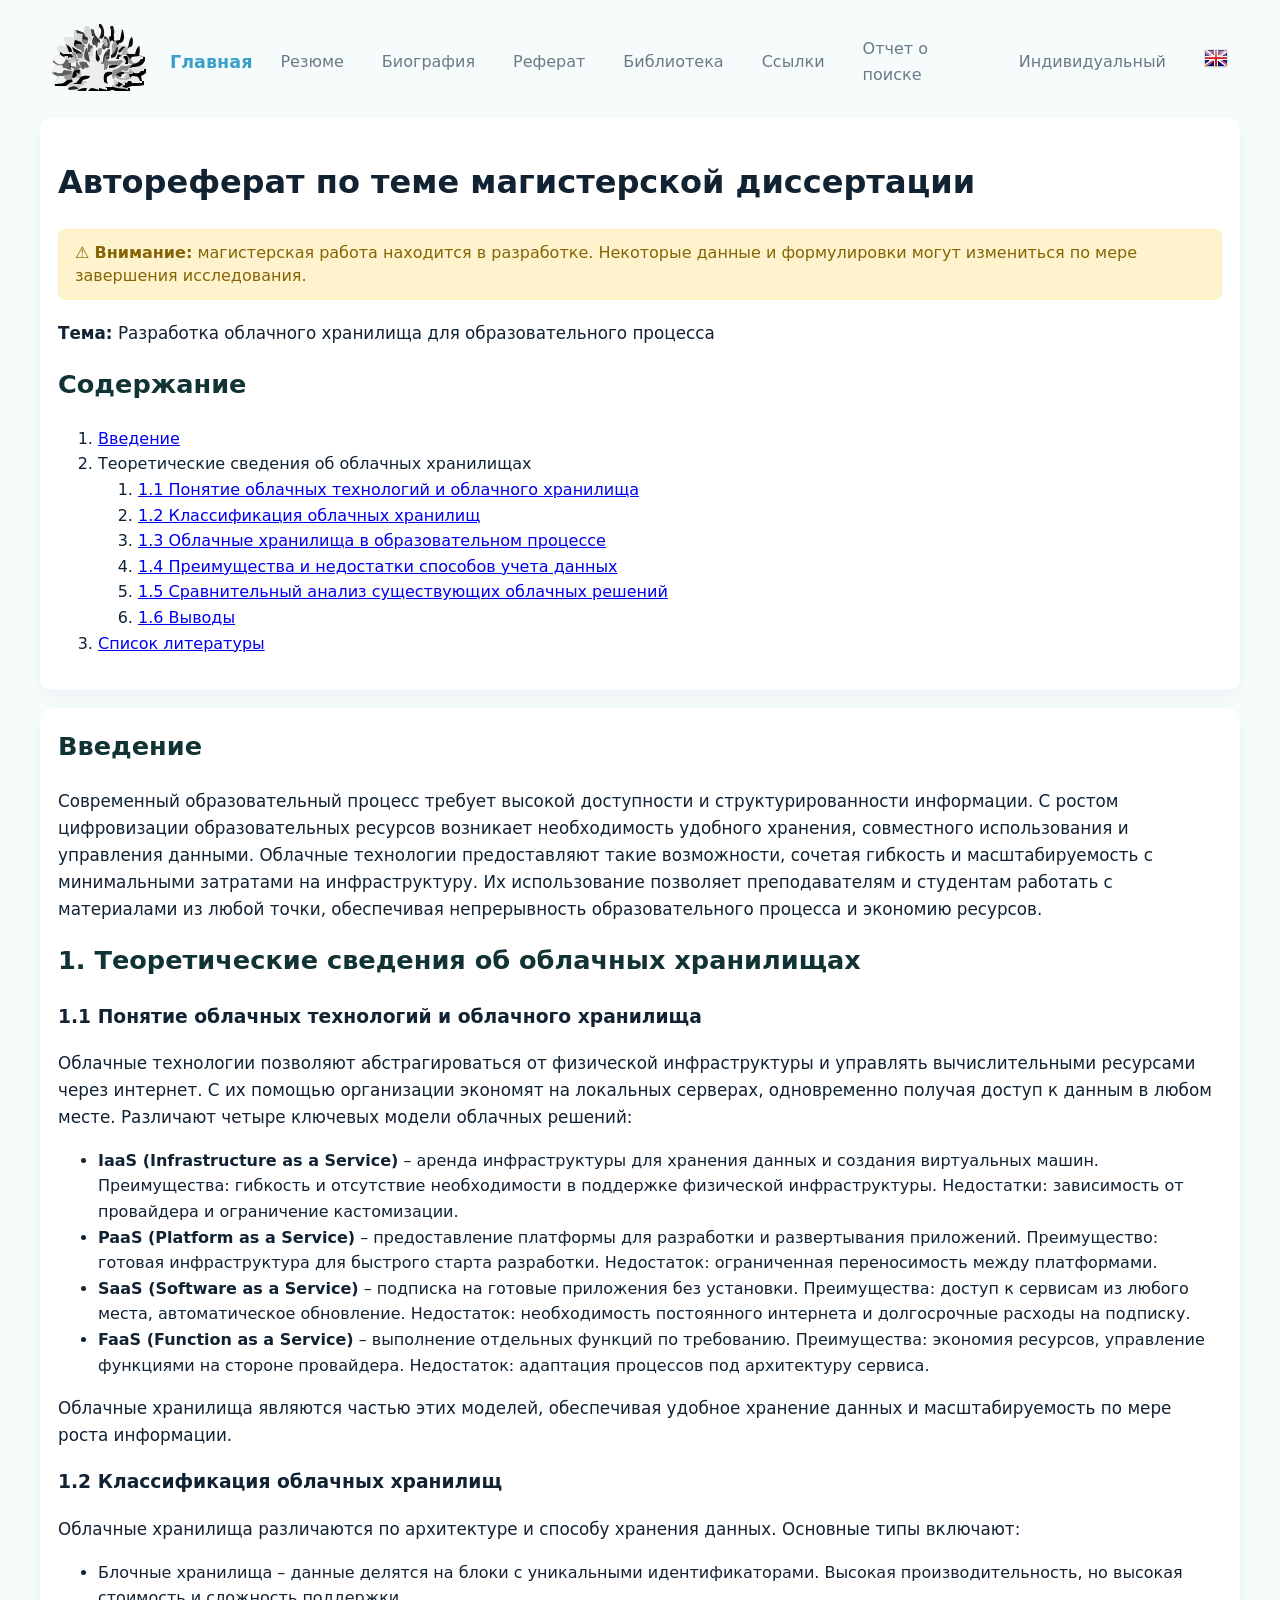
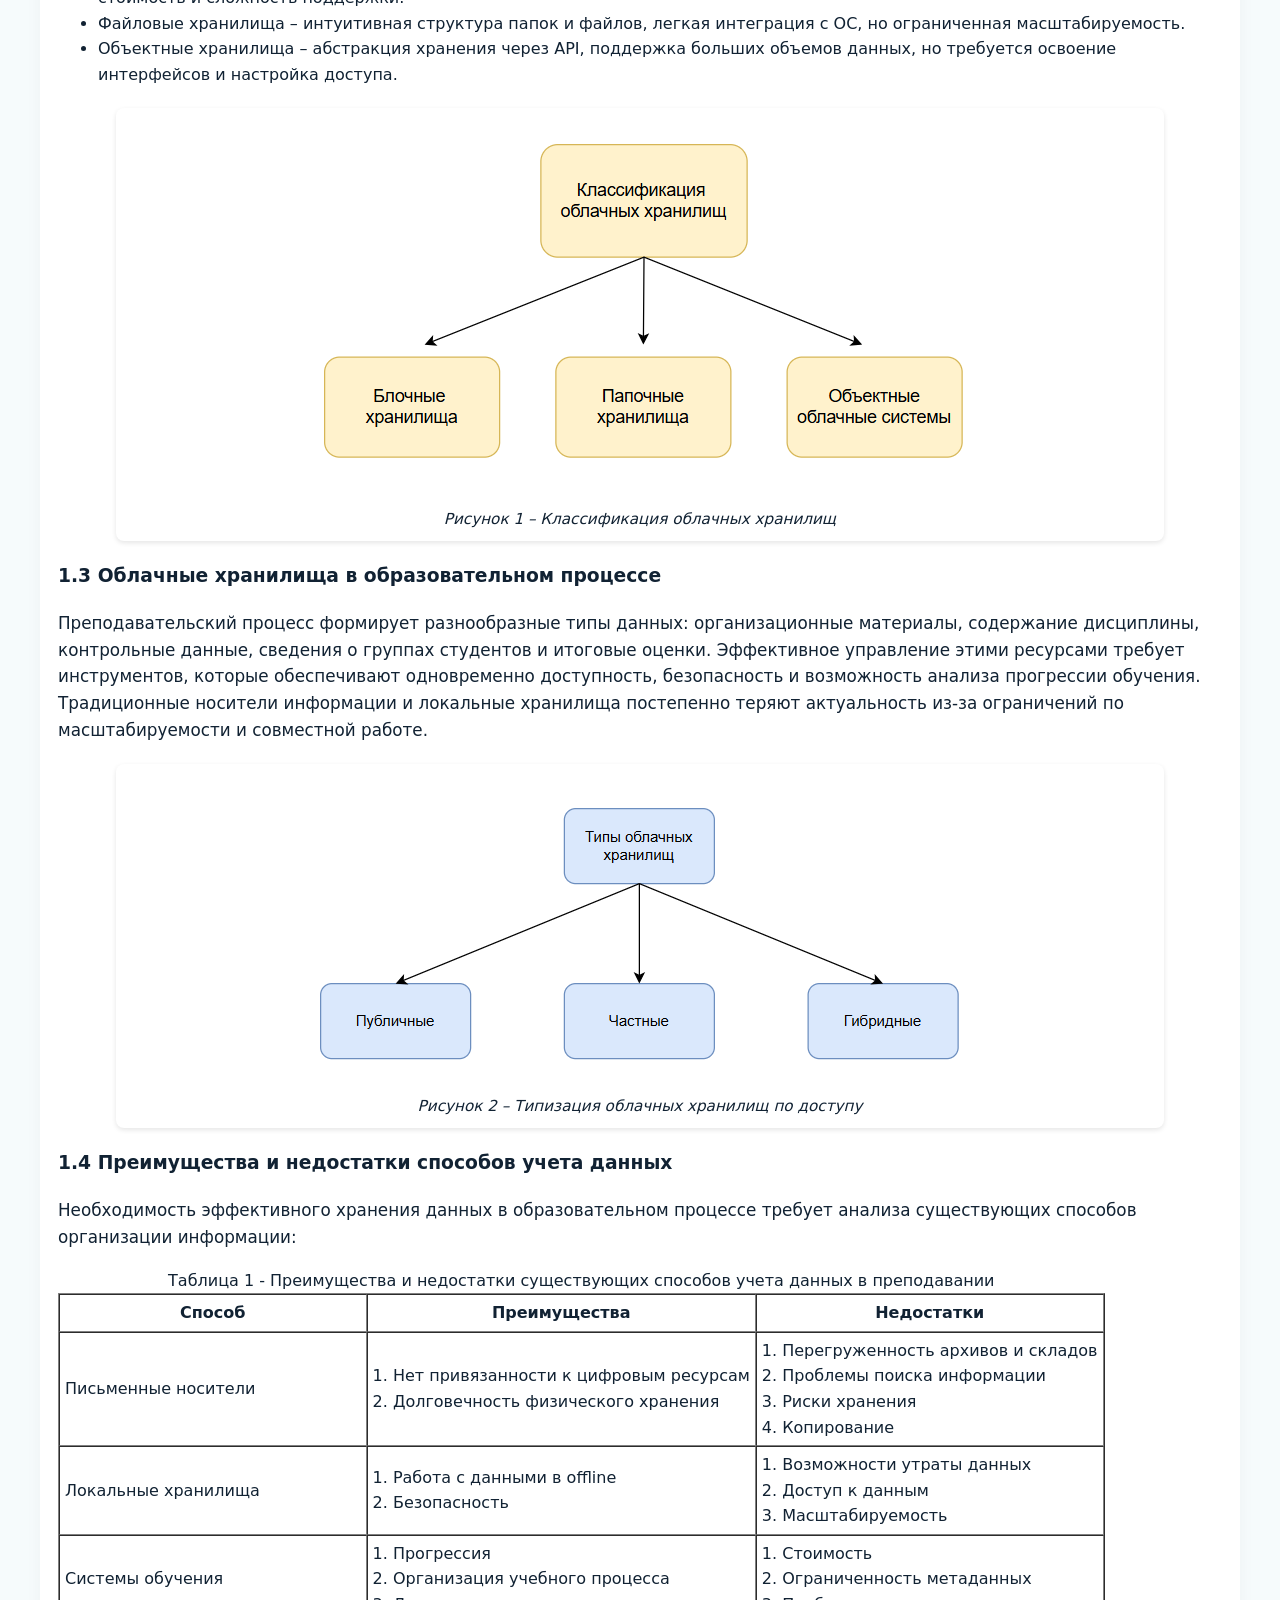
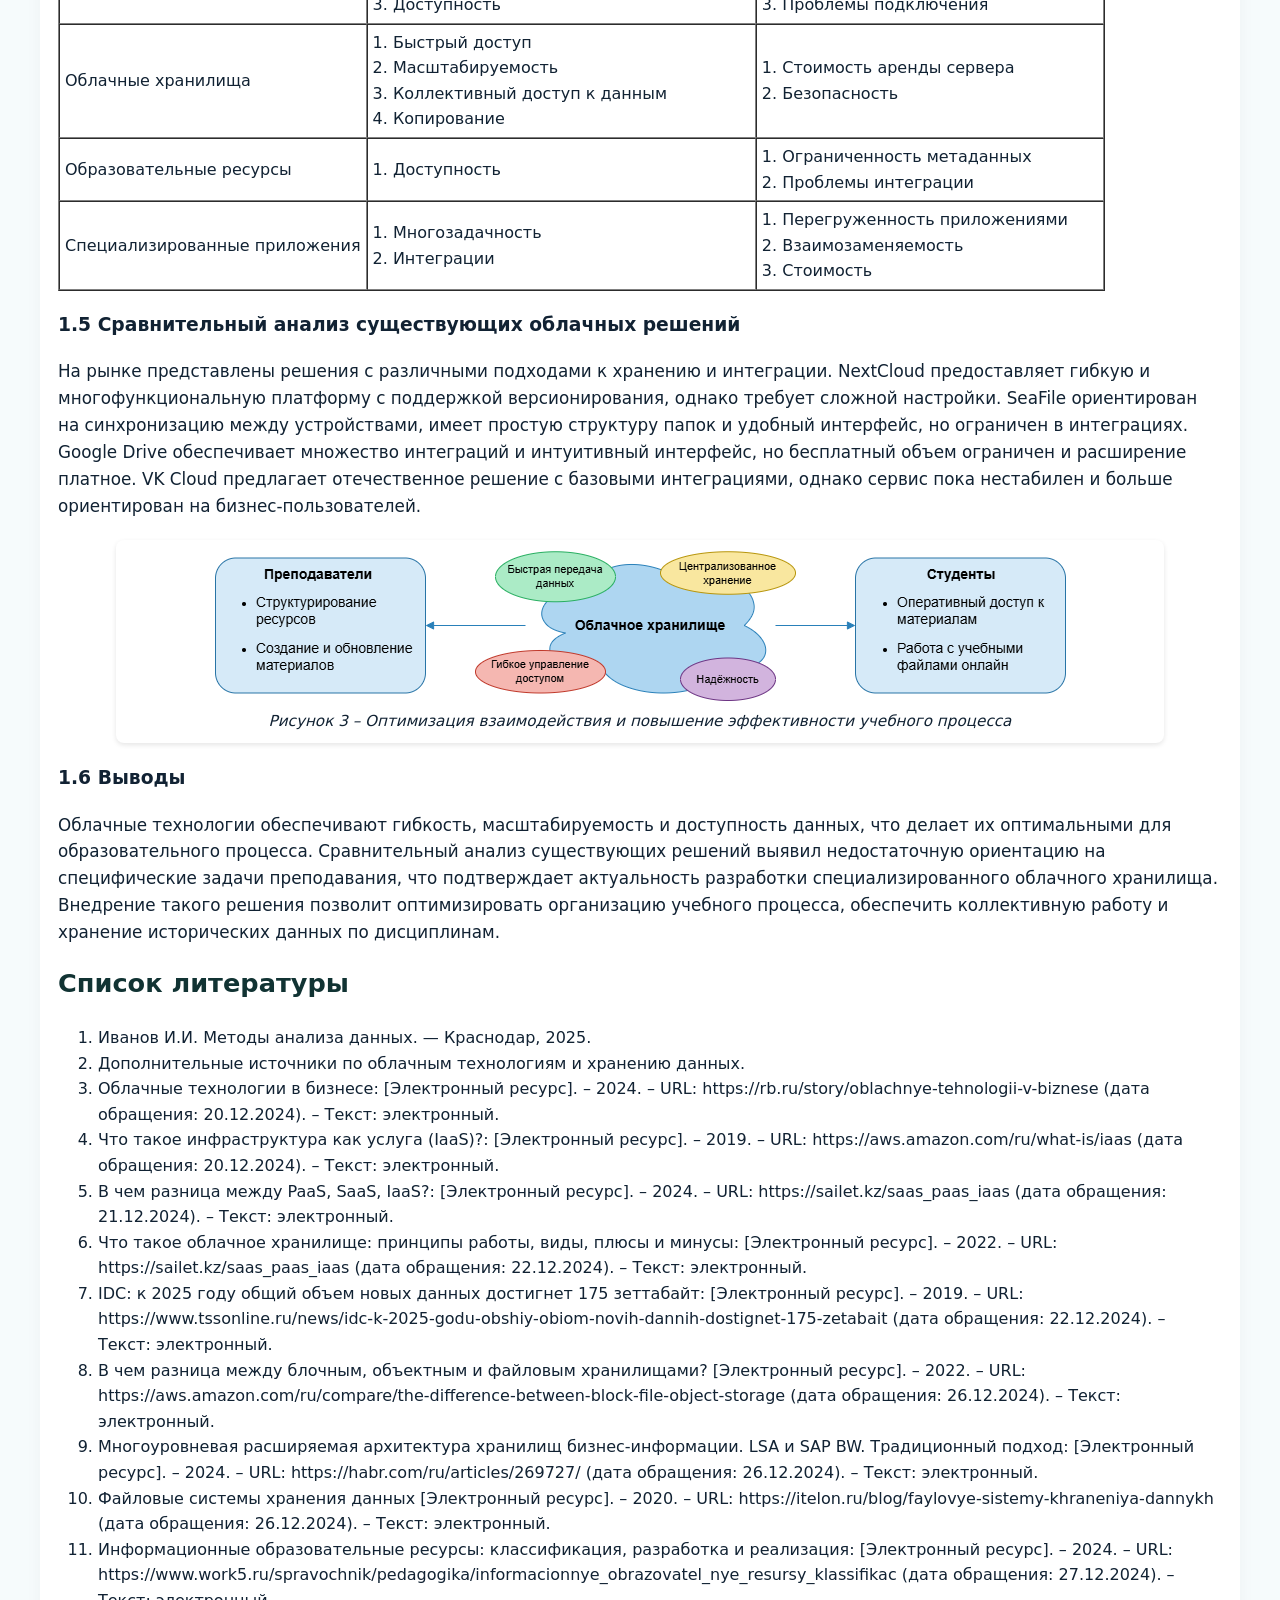
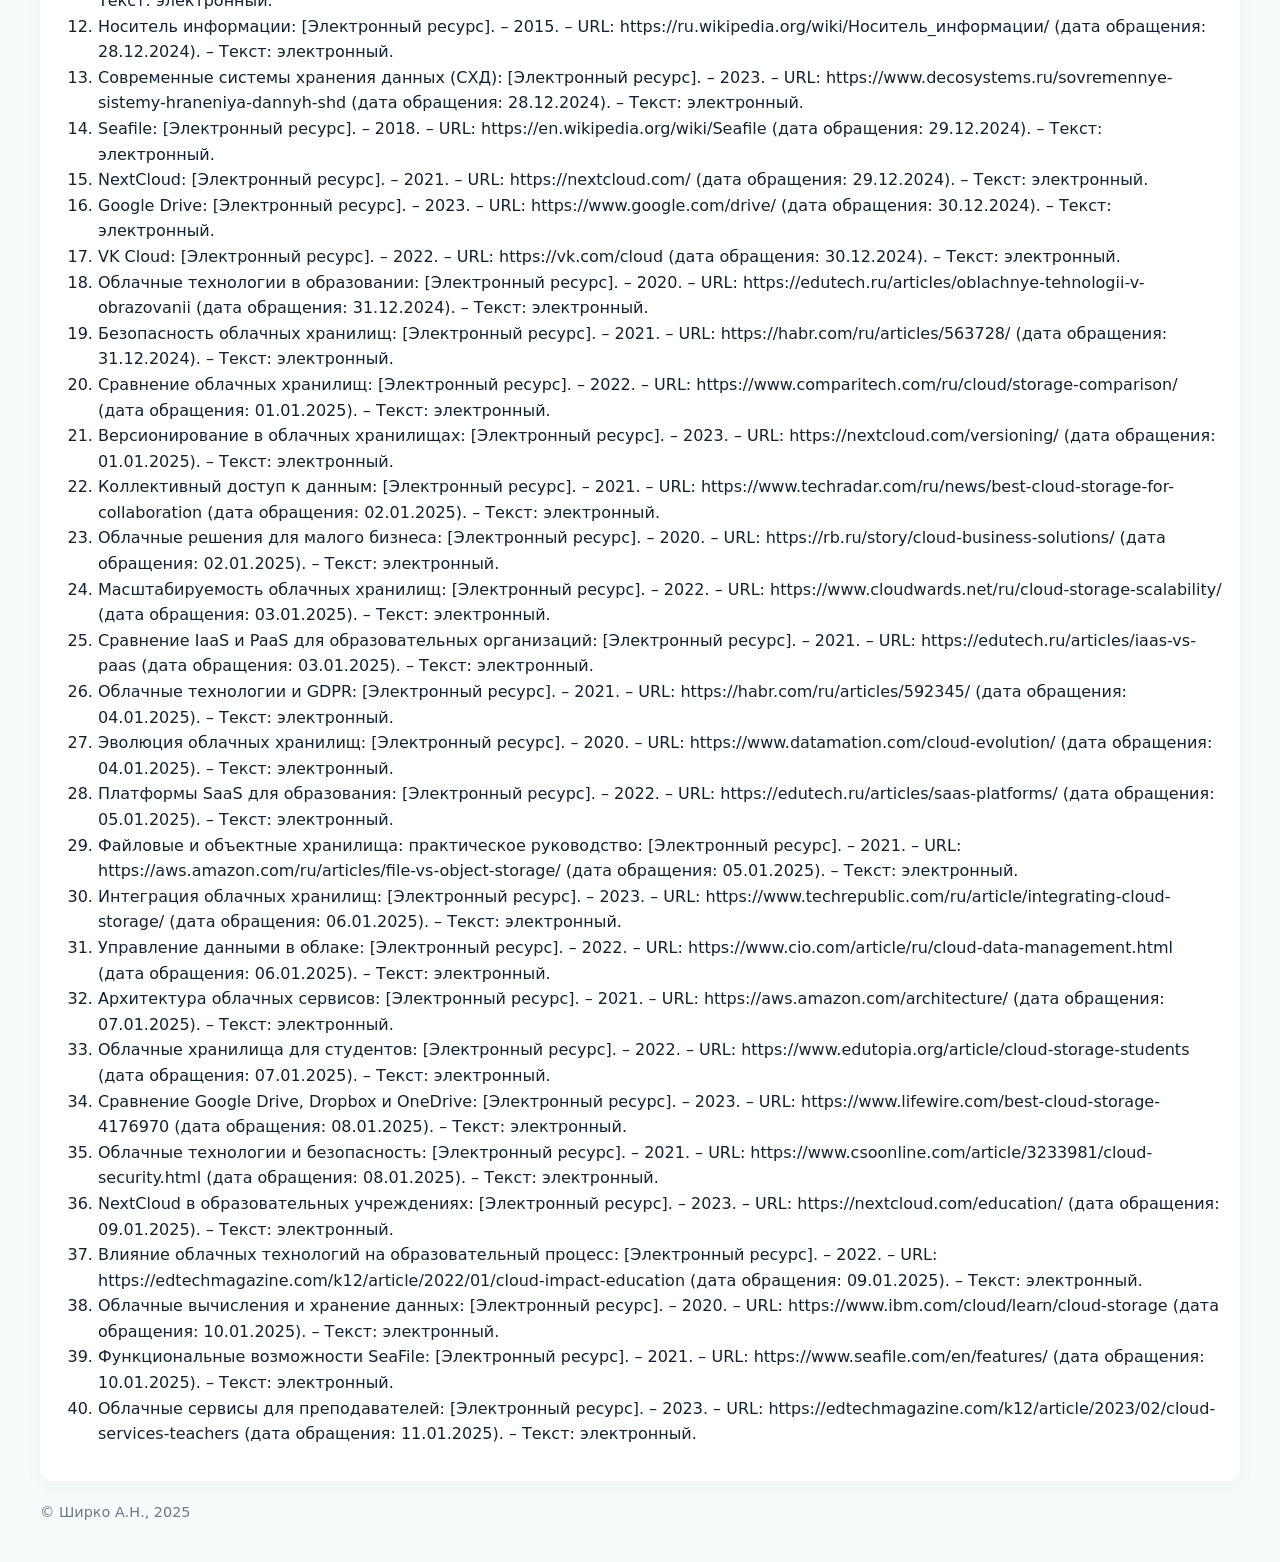
==== diss/index.htm @ 1b231c00 "First commit" ====
<!DOCTYPE html>
<html lang="ru">
  <head>
    <meta charset="utf-8">
    <meta name="viewport" content="width=device-width,initial-scale=1">
    <title>Автореферат</title>
    <link rel="stylesheet" href="../master_style.css">
  </head>
  <body>
    <div class="container">
      <header class="header">
        <a class="brand" href="../index.htm">
          <span class="logof">
            <img src="../assets/logo.svg" alt="Логотип" />
          </span> Главная </a>
        <nav class="primary">
          <a href="../contacts/private.htm">Резюме</a>
          <a href="../index.htm">Биография</a>
          <a href="../diss/index.htm">Реферат</a>
          <a href="../library/index.htm">Библиотека</a>
          <a href="../links/index.htm">Ссылки</a>
          <a href="../links/report.htm">Отчет о поиске</a>
          <a href="../ind/index.htm">Индивидуальный</a>
          <a href="./indexe.htm">
            <img src="../assets/en.png" alt="Английский" title="Английский" width="24" height="20">
          </a>
        </nav>
      </header>
      <!-- Содержание -->
      <div class="section">
        <h1>Автореферат по теме магистерской диссертации</h1>
		<div class="notice">
  ⚠️ <b>Внимание:</b> магистерская работа находится в разработке. 
  Некоторые данные и формулировки могут измениться по мере завершения исследования.
</div>
        <p>
          <b>Тема:</b> Разработка облачного хранилища для образовательного процесса
        </p>
        <h2>Содержание</h2>
        <ol>
          <li>
            <a href="#vvedenie">Введение</a>
          </li>
          <li>Теоретические сведения об облачных хранилищах <ol>
              <li>
                <a href="#ponatie">1.1 Понятие облачных технологий и облачного хранилища</a>
              </li>
              <li>
                <a href="#klassifikaciya">1.2 Классификация облачных хранилищ</a>
              </li>
              <li>
                <a href="#obr_process">1.3 Облачные хранилища в образовательном процессе</a>
              </li>
              <li>
                <a href="#preimushestva">1.4 Преимущества и недостатки способов учета данных</a>
              </li>
              <li>
                <a href="#sravnenie">1.5 Сравнительный анализ существующих облачных решений</a>
              </li>
              <li>
                <a href="#vyvody">1.6 Выводы</a>
              </li>
            </ol>
          </li>
          <li>
            <a href="#literatura">Список литературы</a>
          </li>
        </ol>
      </div>
      <!-- Основная часть автореферата -->
      <div class="section">
        <h2 id="vvedenie">Введение</h2>
        <p>Современный образовательный процесс требует высокой доступности и структурированности информации. С ростом цифровизации образовательных ресурсов возникает необходимость удобного хранения, совместного использования и управления данными. Облачные технологии предоставляют такие возможности, сочетая гибкость и масштабируемость с минимальными затратами на инфраструктуру. Их использование позволяет преподавателям и студентам работать с материалами из любой точки, обеспечивая непрерывность образовательного процесса и экономию ресурсов.</p>
        <h2>1. Теоретические сведения об облачных хранилищах</h2>
        <h3 id="ponatie">1.1 Понятие облачных технологий и облачного хранилища</h3>
        <p>Облачные технологии позволяют абстрагироваться от физической инфраструктуры и управлять вычислительными ресурсами через интернет. С их помощью организации экономят на локальных серверах, одновременно получая доступ к данным в любом месте. Различают четыре ключевых модели облачных решений:</p>
        <ul>
          <li>
            <b>IaaS (Infrastructure as a Service)</b> – аренда инфраструктуры для хранения данных и создания виртуальных машин. Преимущества: гибкость и отсутствие необходимости в поддержке физической инфраструктуры. Недостатки: зависимость от провайдера и ограничение кастомизации.
          </li>
          <li>
            <b>PaaS (Platform as a Service)</b> – предоставление платформы для разработки и развертывания приложений. Преимущество: готовая инфраструктура для быстрого старта разработки. Недостаток: ограниченная переносимость между платформами.
          </li>
          <li>
            <b>SaaS (Software as a Service)</b> – подписка на готовые приложения без установки. Преимущества: доступ к сервисам из любого места, автоматическое обновление. Недостаток: необходимость постоянного интернета и долгосрочные расходы на подписку.
          </li>
          <li>
            <b>FaaS (Function as a Service)</b> – выполнение отдельных функций по требованию. Преимущества: экономия ресурсов, управление функциями на стороне провайдера. Недостаток: адаптация процессов под архитектуру сервиса.
          </li>
        </ul>
        <p>Облачные хранилища являются частью этих моделей, обеспечивая удобное хранение данных и масштабируемость по мере роста информации.</p>
        <h3 id="klassifikaciya">1.2 Классификация облачных хранилищ</h3>
        <p>Облачные хранилища различаются по архитектуре и способу хранения данных. Основные типы включают:</p>
        <ul>
          <li>Блочные хранилища – данные делятся на блоки с уникальными идентификаторами. Высокая производительность, но высокая стоимость и сложность поддержки.</li>
          <li>Файловые хранилища – интуитивная структура папок и файлов, легкая интеграция с ОС, но ограниченная масштабируемость.</li>
          <li>Объектные хранилища – абстракция хранения через API, поддержка больших объемов данных, но требуется освоение интерфейсов и настройка доступа.</li>
        </ul>
        <figure>
          <img src="./images/figure1.png" alt="Классификация облачных хранилищ">
          <figcaption>Рисунок 1 – Классификация облачных хранилищ</figcaption>
        </figure>
        <h3 id="obr_process">1.3 Облачные хранилища в образовательном процессе</h3>
        <p>Преподавательский процесс формирует разнообразные типы данных: организационные материалы, содержание дисциплины, контрольные данные, сведения о группах студентов и итоговые оценки. Эффективное управление этими ресурсами требует инструментов, которые обеспечивают одновременно доступность, безопасность и возможность анализа прогрессии обучения. Традиционные носители информации и локальные хранилища постепенно теряют актуальность из-за ограничений по масштабируемости и совместной работе.</p>
        <figure>
          <img src="./images/figure2.png" alt="Типизация облачных хранилищ">
          <figcaption>Рисунок 2 – Типизация облачных хранилищ по доступу</figcaption>
        </figure>
        <h3 id="preimushestva">1.4 Преимущества и недостатки способов учета данных</h3>
        <p>Необходимость эффективного хранения данных в образовательном процессе требует анализа существующих способов организации информации:</p>
        <table border="1" cellspacing="0" cellpadding="5">
          <caption>Таблица 1 - Преимущества и недостатки существующих способов учета данных в преподавании</caption>
          <thead>
            <tr>
              <th>Способ</th>
              <th>Преимущества</th>
              <th>Недостатки</th>
            </tr>
          </thead>
          <tbody>
            <tr>
              <td>Письменные носители</td>
              <td>1. Нет привязанности к цифровым ресурсам <br>2. Долговечность физического хранения </td>
              <td>1. Перегруженность архивов и складов <br>2. Проблемы поиска информации <br>3. Риски хранения <br>4. Копирование </td>
            </tr>
            <tr>
              <td>Локальные хранилища</td>
              <td>1. Работа с данными в offline <br>2. Безопасность </td>
              <td>1. Возможности утраты данных <br>2. Доступ к данным <br>3. Масштабируемость </td>
            </tr>
            <tr>
              <td>Системы обучения</td>
              <td>1. Прогрессия <br>2. Организация учебного процесса <br>3. Доступность </td>
              <td>1. Стоимость <br>2. Ограниченность метаданных <br>3. Проблемы подключения </td>
            </tr>
            <tr>
              <td>Облачные хранилища</td>
              <td>1. Быстрый доступ <br>2. Масштабируемость <br>3. Коллективный доступ к данным <br>4. Копирование </td>
              <td>1. Стоимость аренды сервера <br>2. Безопасность </td>
            </tr>
            <tr>
              <td>Образовательные ресурсы</td>
              <td>1. Доступность</td>
              <td>1. Ограниченность метаданных <br>2. Проблемы интеграции </td>
            </tr>
            <tr>
              <td>Специализированные приложения</td>
              <td>1. Многозадачность <br>2. Интеграции </td>
              <td>1. Перегруженность приложениями <br>2. Взаимозаменяемость <br>3. Стоимость </td>
            </tr>
          </tbody>
        </table>
        <h3 id="sravnenie">1.5 Сравнительный анализ существующих облачных решений</h3>
        <p>На рынке представлены решения с различными подходами к хранению и интеграции. NextCloud предоставляет гибкую и многофункциональную платформу с поддержкой версионирования, однако требует сложной настройки. SeaFile ориентирован на синхронизацию между устройствами, имеет простую структуру папок и удобный интерфейс, но ограничен в интеграциях. Google Drive обеспечивает множество интеграций и интуитивный интерфейс, но бесплатный объем ограничен и расширение платное. VK Cloud предлагает отечественное решение с базовыми интеграциями, однако сервис пока нестабилен и больше ориентирован на бизнес-пользователей.</p>
        <figure>
          <img src="./images/figure3.png" alt="Типы данных в преподавании">
          <figcaption>Рисунок 3 – Оптимизация взаимодействия и повышение эффективности учебного процесса</figcaption>
        </figure>
        <h3 id="vyvody">1.6 Выводы</h3>
        <p>Облачные технологии обеспечивают гибкость, масштабируемость и доступность данных, что делает их оптимальными для образовательного процесса. Сравнительный анализ существующих решений выявил недостаточную ориентацию на специфические задачи преподавания, что подтверждает актуальность разработки специализированного облачного хранилища. Внедрение такого решения позволит оптимизировать организацию учебного процесса, обеспечить коллективную работу и хранение исторических данных по дисциплинам.</p>
        <h2 id="literatura">Список литературы</h2>
        <ol>
          <li>Иванов И.И. Методы анализа данных. — Краснодар, 2025.</li>
          <li>Дополнительные источники по облачным технологиям и хранению данных.</li>
          <li>Облачные технологии в бизнесе: [Электронный ресурс]. – 2024. – URL: https://rb.ru/story/oblachnye-tehnologii-v-biznese (дата обращения: 20.12.2024). – Текст: электронный.</li>
          <li>Что такое инфраструктура как услуга (IaaS)?: [Электронный ресурс]. – 2019. – URL: https://aws.amazon.com/ru/what-is/iaas (дата обращения: 20.12.2024). – Текст: электронный.</li>
          <li>В чем разница между PaaS, SaaS, IaaS?: [Электронный ресурс]. – 2024. – URL: https://sailet.kz/saas_paas_iaas (дата обращения: 21.12.2024). – Текст: электронный.</li>
          <li>Что такое облачное хранилище: принципы работы, виды, плюсы и минусы: [Электронный ресурс]. – 2022. – URL: https://sailet.kz/saas_paas_iaas (дата обращения: 22.12.2024). – Текст: электронный.</li>
          <li>IDC: к 2025 году общий объем новых данных достигнет 175 зеттабайт: [Электронный ресурс]. – 2019. – URL: https://www.tssonline.ru/news/idc-k-2025-godu-obshiy-obiom-novih-dannih-dostignet-175-zetabait (дата обращения: 22.12.2024). – Текст: электронный.</li>
          <li>В чем разница между блочным, объектным и файловым хранилищами? [Электронный ресурс]. – 2022. – URL: https://aws.amazon.com/ru/compare/the-difference-between-block-file-object-storage (дата обращения: 26.12.2024). – Текст: электронный.</li>
          <li>Многоуровневая расширяемая архитектура хранилищ бизнес-информации. LSA и SAP BW. Традиционный подход: [Электронный ресурс]. – 2024. – URL: https://habr.com/ru/articles/269727/ (дата обращения: 26.12.2024). – Текст: электронный.</li>
          <li>Файловые системы хранения данных [Электронный ресурс]. – 2020. – URL: https://itelon.ru/blog/faylovye-sistemy-khraneniya-dannykh (дата обращения: 26.12.2024). – Текст: электронный.</li>
          <li>Информационные образовательные ресурсы: классификация, разработка и реализация: [Электронный ресурс]. – 2024. – URL: https://www.work5.ru/spravochnik/pedagogika/informacionnye_obrazovatel_nye_resursy_klassifikac (дата обращения: 27.12.2024). – Текст: электронный.</li>
          <li>Носитель информации: [Электронный ресурс]. – 2015. – URL: https://ru.wikipedia.org/wiki/Носитель_информации/ (дата обращения: 28.12.2024). – Текст: электронный.</li>
          <li>Современные системы хранения данных (СХД): [Электронный ресурс]. – 2023. – URL: https://www.decosystems.ru/sovremennye-sistemy-hraneniya-dannyh-shd (дата обращения: 28.12.2024). – Текст: электронный.</li>
          <li>Seafile: [Электронный ресурс]. – 2018. – URL: https://en.wikipedia.org/wiki/Seafile (дата обращения: 29.12.2024). – Текст: электронный.</li>
          <li>NextCloud: [Электронный ресурс]. – 2021. – URL: https://nextcloud.com/ (дата обращения: 29.12.2024). – Текст: электронный.</li>
          <li>Google Drive: [Электронный ресурс]. – 2023. – URL: https://www.google.com/drive/ (дата обращения: 30.12.2024). – Текст: электронный.</li>
          <li>VK Cloud: [Электронный ресурс]. – 2022. – URL: https://vk.com/cloud (дата обращения: 30.12.2024). – Текст: электронный.</li>
          <li>Облачные технологии в образовании: [Электронный ресурс]. – 2020. – URL: https://edutech.ru/articles/oblachnye-tehnologii-v-obrazovanii (дата обращения: 31.12.2024). – Текст: электронный.</li>
          <li>Безопасность облачных хранилищ: [Электронный ресурс]. – 2021. – URL: https://habr.com/ru/articles/563728/ (дата обращения: 31.12.2024). – Текст: электронный.</li>
          <li>Сравнение облачных хранилищ: [Электронный ресурс]. – 2022. – URL: https://www.comparitech.com/ru/cloud/storage-comparison/ (дата обращения: 01.01.2025). – Текст: электронный.</li>
          <li>Версионирование в облачных хранилищах: [Электронный ресурс]. – 2023. – URL: https://nextcloud.com/versioning/ (дата обращения: 01.01.2025). – Текст: электронный.</li>
          <li>Коллективный доступ к данным: [Электронный ресурс]. – 2021. – URL: https://www.techradar.com/ru/news/best-cloud-storage-for-collaboration (дата обращения: 02.01.2025). – Текст: электронный.</li>
          <li>Облачные решения для малого бизнеса: [Электронный ресурс]. – 2020. – URL: https://rb.ru/story/cloud-business-solutions/ (дата обращения: 02.01.2025). – Текст: электронный.</li>
          <li>Масштабируемость облачных хранилищ: [Электронный ресурс]. – 2022. – URL: https://www.cloudwards.net/ru/cloud-storage-scalability/ (дата обращения: 03.01.2025). – Текст: электронный.</li>
          <li>Сравнение IaaS и PaaS для образовательных организаций: [Электронный ресурс]. – 2021. – URL: https://edutech.ru/articles/iaas-vs-paas (дата обращения: 03.01.2025). – Текст: электронный.</li>
          <li>Облачные технологии и GDPR: [Электронный ресурс]. – 2021. – URL: https://habr.com/ru/articles/592345/ (дата обращения: 04.01.2025). – Текст: электронный.</li>
          <li>Эволюция облачных хранилищ: [Электронный ресурс]. – 2020. – URL: https://www.datamation.com/cloud-evolution/ (дата обращения: 04.01.2025). – Текст: электронный.</li>
          <li>Платформы SaaS для образования: [Электронный ресурс]. – 2022. – URL: https://edutech.ru/articles/saas-platforms/ (дата обращения: 05.01.2025). – Текст: электронный.</li>
          <li>Файловые и объектные хранилища: практическое руководство: [Электронный ресурс]. – 2021. – URL: https://aws.amazon.com/ru/articles/file-vs-object-storage/ (дата обращения: 05.01.2025). – Текст: электронный.</li>
          <li>Интеграция облачных хранилищ: [Электронный ресурс]. – 2023. – URL: https://www.techrepublic.com/ru/article/integrating-cloud-storage/ (дата обращения: 06.01.2025). – Текст: электронный.</li>
          <li>Управление данными в облаке: [Электронный ресурс]. – 2022. – URL: https://www.cio.com/article/ru/cloud-data-management.html (дата обращения: 06.01.2025). – Текст: электронный.</li>
          <li>Архитектура облачных сервисов: [Электронный ресурс]. – 2021. – URL: https://aws.amazon.com/architecture/ (дата обращения: 07.01.2025). – Текст: электронный.</li>
          <li>Облачные хранилища для студентов: [Электронный ресурс]. – 2022. – URL: https://www.edutopia.org/article/cloud-storage-students (дата обращения: 07.01.2025). – Текст: электронный.</li>
          <li>Сравнение Google Drive, Dropbox и OneDrive: [Электронный ресурс]. – 2023. – URL: https://www.lifewire.com/best-cloud-storage-4176970 (дата обращения: 08.01.2025). – Текст: электронный.</li>
          <li>Облачные технологии и безопасность: [Электронный ресурс]. – 2021. – URL: https://www.csoonline.com/article/3233981/cloud-security.html (дата обращения: 08.01.2025). – Текст: электронный.</li>
          <li>NextCloud в образовательных учреждениях: [Электронный ресурс]. – 2023. – URL: https://nextcloud.com/education/ (дата обращения: 09.01.2025). – Текст: электронный.</li>
          <li>Влияние облачных технологий на образовательный процесс: [Электронный ресурс]. – 2022. – URL: https://edtechmagazine.com/k12/article/2022/01/cloud-impact-education (дата обращения: 09.01.2025). – Текст: электронный.</li>
          <li>Облачные вычисления и хранение данных: [Электронный ресурс]. – 2020. – URL: https://www.ibm.com/cloud/learn/cloud-storage (дата обращения: 10.01.2025). – Текст: электронный.</li>
          <li>Функциональные возможности SeaFile: [Электронный ресурс]. – 2021. – URL: https://www.seafile.com/en/features/ (дата обращения: 10.01.2025). – Текст: электронный.</li>
          <li>Облачные сервисы для преподавателей: [Электронный ресурс]. – 2023. – URL: https://edtechmagazine.com/k12/article/2023/02/cloud-services-teachers (дата обращения: 11.01.2025). – Текст: электронный.</li>
        </ol>
      </div>
      <footer>
        <p>© Ширко А.Н., 2025</p>
      </footer>
    </div>
  </body>
</html>
---- master_style.css ----
/* Modern portfolio style */
:root {
  --bg: #f6fbfc;
  --card: #ffffff;
  --accent: #3aa0c9;
  --muted: #6b7a86;
  --radius: 12px;
  --maxw: 1200px;
}
* {
  box-sizing: border-box;
}
body {
  font-family: Inter, system-ui, -apple-system, "Segoe UI", Roboto,
    "Helvetica Neue", Arial;
  background: var(--bg);
  color: #123;
  margin: 0;
  padding: 24px;
  -webkit-font-smoothing: antialiased;
  font-size: 1rem; /* 16px */
  line-height: 1.6; /* для читаемости */
}
.container {
  max-width: var(--maxw);
  margin: 0 auto;
  background: transparent;
}
.header {
  display: flex;
  align-items: center;
  justify-content: space-between;
  gap: 16px;
  margin-bottom: 18px;
}
.brand {
  display: flex;
  align-items: center;
  gap: 12px;
  text-decoration: none;
  color: var(--accent);
  font-weight: 700;
  font-size: 1.1rem;
}
.logo {
  width: 56px;
  height: 56px;
  border-radius: 10px;
  background: linear-gradient(135deg, #c7f0fb, #8ccfe6);
  display: flex;
  align-items: center;
  justify-content: center;
  color: #045;
  font-weight: 700;
}
.logo img {
  width: 100%;
  height: 100%;
  border-radius: 10px;
}
nav.primary {
  display: flex;
  gap: 14px;
  align-items: center;
}
nav.primary a {
  color: var(--muted);
  text-decoration: none;
  padding: 8px 12px;
  border-radius: 8px;
  transition: all 0.22s;
}
nav.primary a:hover {
  background: rgba(58, 160, 201, 0.08);
  color: var(--accent);
  transform: translateY(-2px);
}

.hero {
  display: grid;
  grid-template-columns: 200px 1fr;
  gap: 18px;
  align-items: center;
  background: var(--card);
  padding: 18px;
  border-radius: var(--radius);
  box-shadow: 0 6px 18px rgba(15, 30, 40, 0.06);
}
.hero img {
  width: 200px;
  height: 260px;
  object-fit: cover;
  border-radius: 8px;
}
.hero h1 {
  margin: 0;
  font-size: 2rem;
}
.hero p {
  margin: 6px 0 0;
  color: var(--muted);
  font-size: 1.1rem; /* текст под именем */
}

/* Sections */
.section {
  margin-top: 18px;
  background: var(--card);
  padding: 18px;
  border-radius: 12px;
  box-shadow: 0 6px 18px rgba(15, 30, 40, 0.04);
}
.section h2 {
  margin-top: 0;
  color: #133;
  font-size: 1.6rem; /* увеличиваем заголовки */
}

.section p {
  font-size: 1.05rem; /* текст секций */
}

.section p,
.hero p,
.card p {
  line-height: 1.6;
}

/* Library list */
.library-list {
  display: grid;
  grid-template-columns: repeat(auto-fit, minmax(240px, 1fr));
  gap: 12px;
  margin: 12px 0;
}
.card {
  background: linear-gradient(180deg, #fff, #fbfdff);
  padding: 12px;
  border-radius: 10px;
  box-shadow: 0 6px 12px rgba(20, 30, 40, 0.04);
}
.card h3 {
  margin: 6px 0 4px;
  font-size: 1rem;
}
.card p {
  margin: 0;
  color: var(--muted);
  font-size: 0.95rem;
}

/* Footer */
footer {
  margin-top: 20px;
  color: var(--muted);
  font-size: 0.9rem;
}

/* Responsive */
@media (max-width: 700px) {
  .hero {
    grid-template-columns: 1fr;
    text-align: center;
  }
  .hero img {
    margin: 0 auto;
  }
  nav.primary {
    flex-wrap: wrap;
    justify-content: center;
  }
}


figure {
  text-align: center;
  background-color: white;
  padding: 10px;
  margin: 20px auto;
  border-radius: 8px;
  box-shadow: 0 2px 5px rgba(0,0,0,0.1);
  max-width: 90%;
}

figure img {
  max-width: 100%;
  height: auto;
  display: block;
  margin: 0 auto;
}

figcaption {
  margin-top: 8px;
  font-style: italic;
  font-size: 0.95em;
}

table.resume {
        width: 100%;
        border-collapse: collapse;
        margin-top: 10px;
}
table.resume td, table.resume th {
border: 1px solid #ccc;
padding: 8px 12px;
vertical-align: top;
}
table.resume tr:nth-child(even) {
background-color: #f9f9f9;
}
table.resume tr:nth-child(odd) {
background-color: #fff;
}
table.resume td.c1 {
font-weight: bold;
width: 25%;
background-color: #f0f0f0;
}

/* Links list style */
li.list {
  background-color: #ffffff;
  margin-bottom: 16px;
  padding: 14px 18px;
  border-left: 4px solid var(--accent);
  border-radius: 10px;
  box-shadow: 0 4px 8px rgba(15, 30, 40, 0.05);
  transition: background-color 0.25s, transform 0.15s;
  list-style-type: none;
}

li.list:hover {
  background-color: #f2faff;
  transform: translateY(-2px);
}

li.list a {
  color: var(--accent);
  font-weight: 600;
  font-size: 1.05rem;
  text-decoration: none;
}

li.list a:hover {
  text-decoration: underline;
}

li.list p {
  margin: 6px 0;
  color: var(--muted);
  font-size: 0.95rem;
  line-height: 1.5;
}

li.list .cat {
  color: #123;
  font-weight: 600;
}


.notice {
  background-color: #fff3cd;
  color: #856404;
  border: 1px solid #ffeeba;
  padding: 12px 16px;
  margin: 20px 0;
  border-radius: 8px;
  font-size: 1rem;
  line-height: 1.4;
}
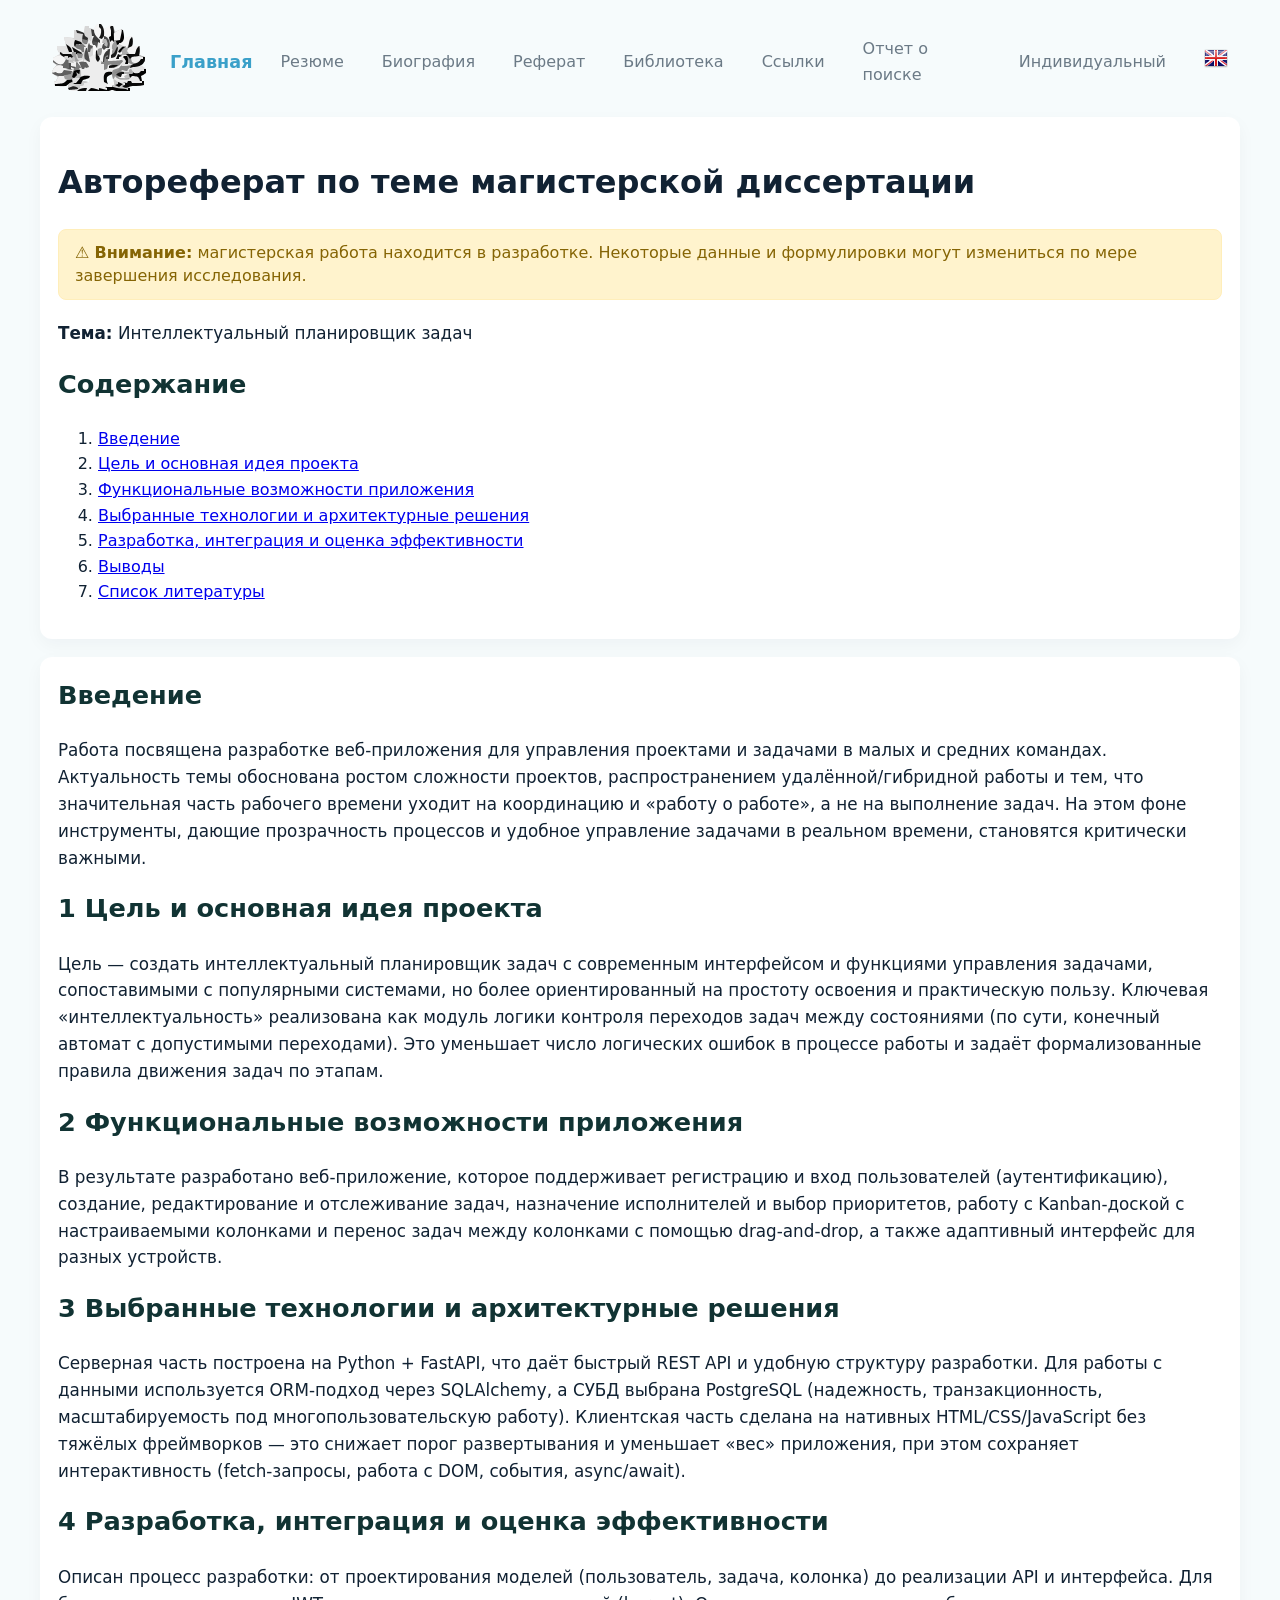
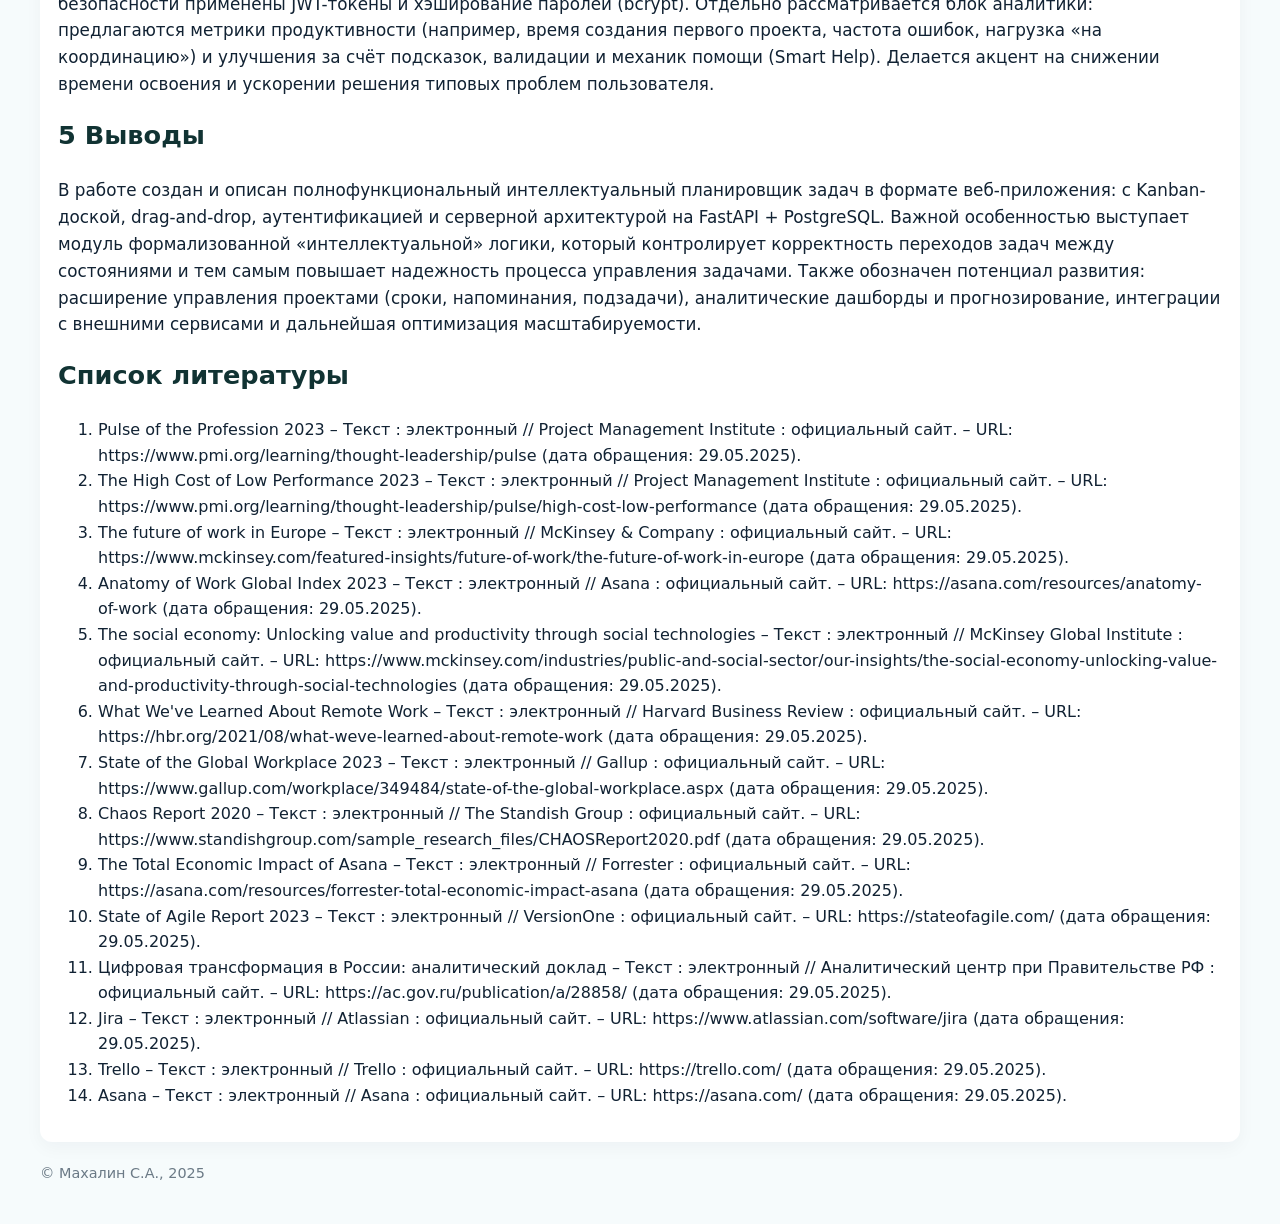
==== commit e92832f1: "S" ====
--- a/diss/index.htm
+++ b/diss/index.htm
@@ -34,33 +34,27 @@
   Некоторые данные и формулировки могут измениться по мере завершения исследования.
 </div>
         <p>
-          <b>Тема:</b> Разработка облачного хранилища для образовательного процесса
+          <b>Тема:</b> Интеллектуальный планировщик задач
         </p>
         <h2>Содержание</h2>
         <ol>
           <li>
             <a href="#vvedenie">Введение</a>
           </li>
-          <li>Теоретические сведения об облачных хранилищах <ol>
-              <li>
-                <a href="#ponatie">1.1 Понятие облачных технологий и облачного хранилища</a>
-              </li>
-              <li>
-                <a href="#klassifikaciya">1.2 Классификация облачных хранилищ</a>
-              </li>
-              <li>
-                <a href="#obr_process">1.3 Облачные хранилища в образовательном процессе</a>
-              </li>
-              <li>
-                <a href="#preimushestva">1.4 Преимущества и недостатки способов учета данных</a>
-              </li>
-              <li>
-                <a href="#sravnenie">1.5 Сравнительный анализ существующих облачных решений</a>
-              </li>
-              <li>
-                <a href="#vyvody">1.6 Выводы</a>
-              </li>
-            </ol>
+          <li>
+            <a href="#vvedenie">Цель и основная идея проекта</a>
+          </li>
+          <li>
+            <a href="#vvedenie">Функциональные возможности приложения</a>
+          </li>
+          <li>
+            <a href="#vvedenie">Выбранные технологии и архитектурные решения</a>
+          </li>
+          <li>
+            <a href="#vvedenie">Разработка, интеграция и оценка эффективности</a>
+          </li>
+          <li>
+            <a href="#vvedenie">Выводы</a>
           </li>
           <li>
             <a href="#literatura">Список литературы</a>
@@ -70,140 +64,41 @@
       <!-- Основная часть автореферата -->
       <div class="section">
         <h2 id="vvedenie">Введение</h2>
-        <p>Современный образовательный процесс требует высокой доступности и структурированности информации. С ростом цифровизации образовательных ресурсов возникает необходимость удобного хранения, совместного использования и управления данными. Облачные технологии предоставляют такие возможности, сочетая гибкость и масштабируемость с минимальными затратами на инфраструктуру. Их использование позволяет преподавателям и студентам работать с материалами из любой точки, обеспечивая непрерывность образовательного процесса и экономию ресурсов.</p>
-        <h2>1. Теоретические сведения об облачных хранилищах</h2>
-        <h3 id="ponatie">1.1 Понятие облачных технологий и облачного хранилища</h3>
-        <p>Облачные технологии позволяют абстрагироваться от физической инфраструктуры и управлять вычислительными ресурсами через интернет. С их помощью организации экономят на локальных серверах, одновременно получая доступ к данным в любом месте. Различают четыре ключевых модели облачных решений:</p>
-        <ul>
-          <li>
-            <b>IaaS (Infrastructure as a Service)</b> – аренда инфраструктуры для хранения данных и создания виртуальных машин. Преимущества: гибкость и отсутствие необходимости в поддержке физической инфраструктуры. Недостатки: зависимость от провайдера и ограничение кастомизации.
-          </li>
-          <li>
-            <b>PaaS (Platform as a Service)</b> – предоставление платформы для разработки и развертывания приложений. Преимущество: готовая инфраструктура для быстрого старта разработки. Недостаток: ограниченная переносимость между платформами.
-          </li>
-          <li>
-            <b>SaaS (Software as a Service)</b> – подписка на готовые приложения без установки. Преимущества: доступ к сервисам из любого места, автоматическое обновление. Недостаток: необходимость постоянного интернета и долгосрочные расходы на подписку.
-          </li>
-          <li>
-            <b>FaaS (Function as a Service)</b> – выполнение отдельных функций по требованию. Преимущества: экономия ресурсов, управление функциями на стороне провайдера. Недостаток: адаптация процессов под архитектуру сервиса.
-          </li>
-        </ul>
-        <p>Облачные хранилища являются частью этих моделей, обеспечивая удобное хранение данных и масштабируемость по мере роста информации.</p>
-        <h3 id="klassifikaciya">1.2 Классификация облачных хранилищ</h3>
-        <p>Облачные хранилища различаются по архитектуре и способу хранения данных. Основные типы включают:</p>
-        <ul>
-          <li>Блочные хранилища – данные делятся на блоки с уникальными идентификаторами. Высокая производительность, но высокая стоимость и сложность поддержки.</li>
-          <li>Файловые хранилища – интуитивная структура папок и файлов, легкая интеграция с ОС, но ограниченная масштабируемость.</li>
-          <li>Объектные хранилища – абстракция хранения через API, поддержка больших объемов данных, но требуется освоение интерфейсов и настройка доступа.</li>
-        </ul>
-        <figure>
-          <img src="./images/figure1.png" alt="Классификация облачных хранилищ">
-          <figcaption>Рисунок 1 – Классификация облачных хранилищ</figcaption>
-        </figure>
-        <h3 id="obr_process">1.3 Облачные хранилища в образовательном процессе</h3>
-        <p>Преподавательский процесс формирует разнообразные типы данных: организационные материалы, содержание дисциплины, контрольные данные, сведения о группах студентов и итоговые оценки. Эффективное управление этими ресурсами требует инструментов, которые обеспечивают одновременно доступность, безопасность и возможность анализа прогрессии обучения. Традиционные носители информации и локальные хранилища постепенно теряют актуальность из-за ограничений по масштабируемости и совместной работе.</p>
-        <figure>
-          <img src="./images/figure2.png" alt="Типизация облачных хранилищ">
-          <figcaption>Рисунок 2 – Типизация облачных хранилищ по доступу</figcaption>
-        </figure>
-        <h3 id="preimushestva">1.4 Преимущества и недостатки способов учета данных</h3>
-        <p>Необходимость эффективного хранения данных в образовательном процессе требует анализа существующих способов организации информации:</p>
-        <table border="1" cellspacing="0" cellpadding="5">
-          <caption>Таблица 1 - Преимущества и недостатки существующих способов учета данных в преподавании</caption>
-          <thead>
-            <tr>
-              <th>Способ</th>
-              <th>Преимущества</th>
-              <th>Недостатки</th>
-            </tr>
-          </thead>
-          <tbody>
-            <tr>
-              <td>Письменные носители</td>
-              <td>1. Нет привязанности к цифровым ресурсам <br>2. Долговечность физического хранения </td>
-              <td>1. Перегруженность архивов и складов <br>2. Проблемы поиска информации <br>3. Риски хранения <br>4. Копирование </td>
-            </tr>
-            <tr>
-              <td>Локальные хранилища</td>
-              <td>1. Работа с данными в offline <br>2. Безопасность </td>
-              <td>1. Возможности утраты данных <br>2. Доступ к данным <br>3. Масштабируемость </td>
-            </tr>
-            <tr>
-              <td>Системы обучения</td>
-              <td>1. Прогрессия <br>2. Организация учебного процесса <br>3. Доступность </td>
-              <td>1. Стоимость <br>2. Ограниченность метаданных <br>3. Проблемы подключения </td>
-            </tr>
-            <tr>
-              <td>Облачные хранилища</td>
-              <td>1. Быстрый доступ <br>2. Масштабируемость <br>3. Коллективный доступ к данным <br>4. Копирование </td>
-              <td>1. Стоимость аренды сервера <br>2. Безопасность </td>
-            </tr>
-            <tr>
-              <td>Образовательные ресурсы</td>
-              <td>1. Доступность</td>
-              <td>1. Ограниченность метаданных <br>2. Проблемы интеграции </td>
-            </tr>
-            <tr>
-              <td>Специализированные приложения</td>
-              <td>1. Многозадачность <br>2. Интеграции </td>
-              <td>1. Перегруженность приложениями <br>2. Взаимозаменяемость <br>3. Стоимость </td>
-            </tr>
-          </tbody>
-        </table>
-        <h3 id="sravnenie">1.5 Сравнительный анализ существующих облачных решений</h3>
-        <p>На рынке представлены решения с различными подходами к хранению и интеграции. NextCloud предоставляет гибкую и многофункциональную платформу с поддержкой версионирования, однако требует сложной настройки. SeaFile ориентирован на синхронизацию между устройствами, имеет простую структуру папок и удобный интерфейс, но ограничен в интеграциях. Google Drive обеспечивает множество интеграций и интуитивный интерфейс, но бесплатный объем ограничен и расширение платное. VK Cloud предлагает отечественное решение с базовыми интеграциями, однако сервис пока нестабилен и больше ориентирован на бизнес-пользователей.</p>
-        <figure>
-          <img src="./images/figure3.png" alt="Типы данных в преподавании">
-          <figcaption>Рисунок 3 – Оптимизация взаимодействия и повышение эффективности учебного процесса</figcaption>
-        </figure>
-        <h3 id="vyvody">1.6 Выводы</h3>
-        <p>Облачные технологии обеспечивают гибкость, масштабируемость и доступность данных, что делает их оптимальными для образовательного процесса. Сравнительный анализ существующих решений выявил недостаточную ориентацию на специфические задачи преподавания, что подтверждает актуальность разработки специализированного облачного хранилища. Внедрение такого решения позволит оптимизировать организацию учебного процесса, обеспечить коллективную работу и хранение исторических данных по дисциплинам.</p>
+        <p>Работа посвящена разработке веб-приложения для управления проектами и задачами в малых и средних командах. Актуальность темы обоснована ростом сложности проектов, распространением удалённой/гибридной работы и тем, что значительная часть рабочего времени уходит на координацию и «работу о работе», а не на выполнение задач. На этом фоне инструменты, дающие прозрачность процессов и удобное управление задачами в реальном времени, становятся критически важными.</p>
+        <h2 id="cel">1 Цель и основная идея проекта</h2>
+        <p>Цель — создать интеллектуальный планировщик задач с современным интерфейсом и функциями управления задачами, сопоставимыми с популярными системами, но более ориентированный на простоту освоения и практическую пользу.
+Ключевая «интеллектуальность» реализована как модуль логики контроля переходов задач между состояниями (по сути, конечный автомат с допустимыми переходами). Это уменьшает число логических ошибок в процессе работы и задаёт формализованные правила движения задач по этапам.</p>
+        <h2 id="func">2 Функциональные возможности приложения</h2>
+        <p>В результате разработано веб-приложение, которое поддерживает регистрацию и вход пользователей (аутентификацию), создание, редактирование и отслеживание задач, назначение исполнителей и выбор приоритетов, работу с Kanban-доской с настраиваемыми колонками и перенос задач между колонками с помощью drag-and-drop, а также адаптивный интерфейс для разных устройств.</p>
+        <h2 id="vybr">3 Выбранные технологии и архитектурные решения</h2>
+        <p>Серверная часть построена на Python + FastAPI, что даёт быстрый REST API и удобную структуру разработки. Для работы с данными используется ORM-подход через SQLAlchemy, а СУБД выбрана PostgreSQL (надежность, транзакционность, масштабируемость под многопользовательскую работу).
+Клиентская часть сделана на нативных HTML/CSS/JavaScript без тяжёлых фреймворков — это снижает порог развертывания и уменьшает «вес» приложения, при этом сохраняет интерактивность (fetch-запросы, работа с DOM, события, async/await).</p>
+        <h2 id="razr">4 Разработка, интеграция и оценка эффективности</h2>
+        <p>Описан процесс разработки: от проектирования моделей (пользователь, задача, колонка) до реализации API и интерфейса. Для безопасности применены JWT-токены и хэширование паролей (bcrypt).
+Отдельно рассматривается блок аналитики: предлагаются метрики продуктивности (например, время создания первого проекта, частота ошибок, нагрузка «на координацию») и улучшения за счёт подсказок, валидации и механик помощи (Smart Help). Делается акцент на снижении времени освоения и ускорении решения типовых проблем пользователя.</p>
+	<h2 id="vyvody">5 Выводы</h2>
+        <p>В работе создан и описан полнофункциональный интеллектуальный планировщик задач в формате веб-приложения: с Kanban-доской, drag-and-drop, аутентификацией и серверной архитектурой на FastAPI + PostgreSQL. Важной особенностью выступает модуль формализованной «интеллектуальной» логики, который контролирует корректность переходов задач между состояниями и тем самым повышает надежность процесса управления задачами.
+Также обозначен потенциал развития: расширение управления проектами (сроки, напоминания, подзадачи), аналитические дашборды и прогнозирование, интеграции с внешними сервисами и дальнейшая оптимизация масштабируемости.</p>
         <h2 id="literatura">Список литературы</h2>
-        <ol>
-          <li>Иванов И.И. Методы анализа данных. — Краснодар, 2025.</li>
-          <li>Дополнительные источники по облачным технологиям и хранению данных.</li>
-          <li>Облачные технологии в бизнесе: [Электронный ресурс]. – 2024. – URL: https://rb.ru/story/oblachnye-tehnologii-v-biznese (дата обращения: 20.12.2024). – Текст: электронный.</li>
-          <li>Что такое инфраструктура как услуга (IaaS)?: [Электронный ресурс]. – 2019. – URL: https://aws.amazon.com/ru/what-is/iaas (дата обращения: 20.12.2024). – Текст: электронный.</li>
-          <li>В чем разница между PaaS, SaaS, IaaS?: [Электронный ресурс]. – 2024. – URL: https://sailet.kz/saas_paas_iaas (дата обращения: 21.12.2024). – Текст: электронный.</li>
-          <li>Что такое облачное хранилище: принципы работы, виды, плюсы и минусы: [Электронный ресурс]. – 2022. – URL: https://sailet.kz/saas_paas_iaas (дата обращения: 22.12.2024). – Текст: электронный.</li>
-          <li>IDC: к 2025 году общий объем новых данных достигнет 175 зеттабайт: [Электронный ресурс]. – 2019. – URL: https://www.tssonline.ru/news/idc-k-2025-godu-obshiy-obiom-novih-dannih-dostignet-175-zetabait (дата обращения: 22.12.2024). – Текст: электронный.</li>
-          <li>В чем разница между блочным, объектным и файловым хранилищами? [Электронный ресурс]. – 2022. – URL: https://aws.amazon.com/ru/compare/the-difference-between-block-file-object-storage (дата обращения: 26.12.2024). – Текст: электронный.</li>
-          <li>Многоуровневая расширяемая архитектура хранилищ бизнес-информации. LSA и SAP BW. Традиционный подход: [Электронный ресурс]. – 2024. – URL: https://habr.com/ru/articles/269727/ (дата обращения: 26.12.2024). – Текст: электронный.</li>
-          <li>Файловые системы хранения данных [Электронный ресурс]. – 2020. – URL: https://itelon.ru/blog/faylovye-sistemy-khraneniya-dannykh (дата обращения: 26.12.2024). – Текст: электронный.</li>
-          <li>Информационные образовательные ресурсы: классификация, разработка и реализация: [Электронный ресурс]. – 2024. – URL: https://www.work5.ru/spravochnik/pedagogika/informacionnye_obrazovatel_nye_resursy_klassifikac (дата обращения: 27.12.2024). – Текст: электронный.</li>
-          <li>Носитель информации: [Электронный ресурс]. – 2015. – URL: https://ru.wikipedia.org/wiki/Носитель_информации/ (дата обращения: 28.12.2024). – Текст: электронный.</li>
-          <li>Современные системы хранения данных (СХД): [Электронный ресурс]. – 2023. – URL: https://www.decosystems.ru/sovremennye-sistemy-hraneniya-dannyh-shd (дата обращения: 28.12.2024). – Текст: электронный.</li>
-          <li>Seafile: [Электронный ресурс]. – 2018. – URL: https://en.wikipedia.org/wiki/Seafile (дата обращения: 29.12.2024). – Текст: электронный.</li>
-          <li>NextCloud: [Электронный ресурс]. – 2021. – URL: https://nextcloud.com/ (дата обращения: 29.12.2024). – Текст: электронный.</li>
-          <li>Google Drive: [Электронный ресурс]. – 2023. – URL: https://www.google.com/drive/ (дата обращения: 30.12.2024). – Текст: электронный.</li>
-          <li>VK Cloud: [Электронный ресурс]. – 2022. – URL: https://vk.com/cloud (дата обращения: 30.12.2024). – Текст: электронный.</li>
-          <li>Облачные технологии в образовании: [Электронный ресурс]. – 2020. – URL: https://edutech.ru/articles/oblachnye-tehnologii-v-obrazovanii (дата обращения: 31.12.2024). – Текст: электронный.</li>
-          <li>Безопасность облачных хранилищ: [Электронный ресурс]. – 2021. – URL: https://habr.com/ru/articles/563728/ (дата обращения: 31.12.2024). – Текст: электронный.</li>
-          <li>Сравнение облачных хранилищ: [Электронный ресурс]. – 2022. – URL: https://www.comparitech.com/ru/cloud/storage-comparison/ (дата обращения: 01.01.2025). – Текст: электронный.</li>
-          <li>Версионирование в облачных хранилищах: [Электронный ресурс]. – 2023. – URL: https://nextcloud.com/versioning/ (дата обращения: 01.01.2025). – Текст: электронный.</li>
-          <li>Коллективный доступ к данным: [Электронный ресурс]. – 2021. – URL: https://www.techradar.com/ru/news/best-cloud-storage-for-collaboration (дата обращения: 02.01.2025). – Текст: электронный.</li>
-          <li>Облачные решения для малого бизнеса: [Электронный ресурс]. – 2020. – URL: https://rb.ru/story/cloud-business-solutions/ (дата обращения: 02.01.2025). – Текст: электронный.</li>
-          <li>Масштабируемость облачных хранилищ: [Электронный ресурс]. – 2022. – URL: https://www.cloudwards.net/ru/cloud-storage-scalability/ (дата обращения: 03.01.2025). – Текст: электронный.</li>
-          <li>Сравнение IaaS и PaaS для образовательных организаций: [Электронный ресурс]. – 2021. – URL: https://edutech.ru/articles/iaas-vs-paas (дата обращения: 03.01.2025). – Текст: электронный.</li>
-          <li>Облачные технологии и GDPR: [Электронный ресурс]. – 2021. – URL: https://habr.com/ru/articles/592345/ (дата обращения: 04.01.2025). – Текст: электронный.</li>
-          <li>Эволюция облачных хранилищ: [Электронный ресурс]. – 2020. – URL: https://www.datamation.com/cloud-evolution/ (дата обращения: 04.01.2025). – Текст: электронный.</li>
-          <li>Платформы SaaS для образования: [Электронный ресурс]. – 2022. – URL: https://edutech.ru/articles/saas-platforms/ (дата обращения: 05.01.2025). – Текст: электронный.</li>
-          <li>Файловые и объектные хранилища: практическое руководство: [Электронный ресурс]. – 2021. – URL: https://aws.amazon.com/ru/articles/file-vs-object-storage/ (дата обращения: 05.01.2025). – Текст: электронный.</li>
-          <li>Интеграция облачных хранилищ: [Электронный ресурс]. – 2023. – URL: https://www.techrepublic.com/ru/article/integrating-cloud-storage/ (дата обращения: 06.01.2025). – Текст: электронный.</li>
-          <li>Управление данными в облаке: [Электронный ресурс]. – 2022. – URL: https://www.cio.com/article/ru/cloud-data-management.html (дата обращения: 06.01.2025). – Текст: электронный.</li>
-          <li>Архитектура облачных сервисов: [Электронный ресурс]. – 2021. – URL: https://aws.amazon.com/architecture/ (дата обращения: 07.01.2025). – Текст: электронный.</li>
-          <li>Облачные хранилища для студентов: [Электронный ресурс]. – 2022. – URL: https://www.edutopia.org/article/cloud-storage-students (дата обращения: 07.01.2025). – Текст: электронный.</li>
-          <li>Сравнение Google Drive, Dropbox и OneDrive: [Электронный ресурс]. – 2023. – URL: https://www.lifewire.com/best-cloud-storage-4176970 (дата обращения: 08.01.2025). – Текст: электронный.</li>
-          <li>Облачные технологии и безопасность: [Электронный ресурс]. – 2021. – URL: https://www.csoonline.com/article/3233981/cloud-security.html (дата обращения: 08.01.2025). – Текст: электронный.</li>
-          <li>NextCloud в образовательных учреждениях: [Электронный ресурс]. – 2023. – URL: https://nextcloud.com/education/ (дата обращения: 09.01.2025). – Текст: электронный.</li>
-          <li>Влияние облачных технологий на образовательный процесс: [Электронный ресурс]. – 2022. – URL: https://edtechmagazine.com/k12/article/2022/01/cloud-impact-education (дата обращения: 09.01.2025). – Текст: электронный.</li>
-          <li>Облачные вычисления и хранение данных: [Электронный ресурс]. – 2020. – URL: https://www.ibm.com/cloud/learn/cloud-storage (дата обращения: 10.01.2025). – Текст: электронный.</li>
-          <li>Функциональные возможности SeaFile: [Электронный ресурс]. – 2021. – URL: https://www.seafile.com/en/features/ (дата обращения: 10.01.2025). – Текст: электронный.</li>
-          <li>Облачные сервисы для преподавателей: [Электронный ресурс]. – 2023. – URL: https://edtechmagazine.com/k12/article/2023/02/cloud-services-teachers (дата обращения: 11.01.2025). – Текст: электронный.</li>
-        </ol>
+<ol>
+          <li>Pulse of the Profession 2023 – Текст : электронный // Project Management Institute : официальный сайт. – URL: https://www.pmi.org/learning/thought-leadership/pulse (дата обращения: 29.05.2025).</li>
+          <li>The High Cost of Low Performance 2023 – Текст : электронный // Project Management Institute : официальный сайт. – URL: https://www.pmi.org/learning/thought-leadership/pulse/high-cost-low-performance (дата обращения: 29.05.2025).</li>
+          <li>The future of work in Europe – Текст : электронный // McKinsey &amp; Company : официальный сайт. – URL: https://www.mckinsey.com/featured-insights/future-of-work/the-future-of-work-in-europe (дата обращения: 29.05.2025).</li>
+          <li>Anatomy of Work Global Index 2023 – Текст : электронный // Asana : официальный сайт. – URL: https://asana.com/resources/anatomy-of-work (дата обращения: 29.05.2025).</li>
+          <li>The social economy: Unlocking value and productivity through social technologies – Текст : электронный // McKinsey Global Institute : официальный сайт. – URL: https://www.mckinsey.com/industries/public-and-social-sector/our-insights/the-social-economy-unlocking-value-and-productivity-through-social-technologies (дата обращения: 29.05.2025).</li>
+          <li>What We've Learned About Remote Work – Текст : электронный // Harvard Business Review : официальный сайт. – URL: https://hbr.org/2021/08/what-weve-learned-about-remote-work (дата обращения: 29.05.2025).</li>
+          <li>State of the Global Workplace 2023 – Текст : электронный // Gallup : официальный сайт. – URL: https://www.gallup.com/workplace/349484/state-of-the-global-workplace.aspx (дата обращения: 29.05.2025).</li>
+          <li>Chaos Report 2020 – Текст : электронный // The Standish Group : официальный сайт. – URL: https://www.standishgroup.com/sample_research_files/CHAOSReport2020.pdf (дата обращения: 29.05.2025).</li>
+          <li>The Total Economic Impact of Asana – Текст : электронный // Forrester : официальный сайт. – URL: https://asana.com/resources/forrester-total-economic-impact-asana (дата обращения: 29.05.2025).</li>
+          <li>State of Agile Report 2023 – Текст : электронный // VersionOne : официальный сайт. – URL: https://stateofagile.com/ (дата обращения: 29.05.2025).</li>
+          <li>Цифровая трансформация в России: аналитический доклад – Текст : электронный // Аналитический центр при Правительстве РФ : официальный сайт. – URL: https://ac.gov.ru/publication/a/28858/ (дата обращения: 29.05.2025).</li>
+          <li>Jira – Текст : электронный // Atlassian : официальный сайт. – URL: https://www.atlassian.com/software/jira (дата обращения: 29.05.2025).</li>
+          <li>Trello – Текст : электронный // Trello : официальный сайт. – URL: https://trello.com/ (дата обращения: 29.05.2025).</li>
+          <li>Asana – Текст : электронный // Asana : официальный сайт. – URL: https://asana.com/ (дата обращения: 29.05.2025).</li>
+</ol>
       </div>
       <footer>
-        <p>© Ширко А.Н., 2025</p>
+        <p>© Махалин С.А., 2025</p>
       </footer>
     </div>
   </body>
